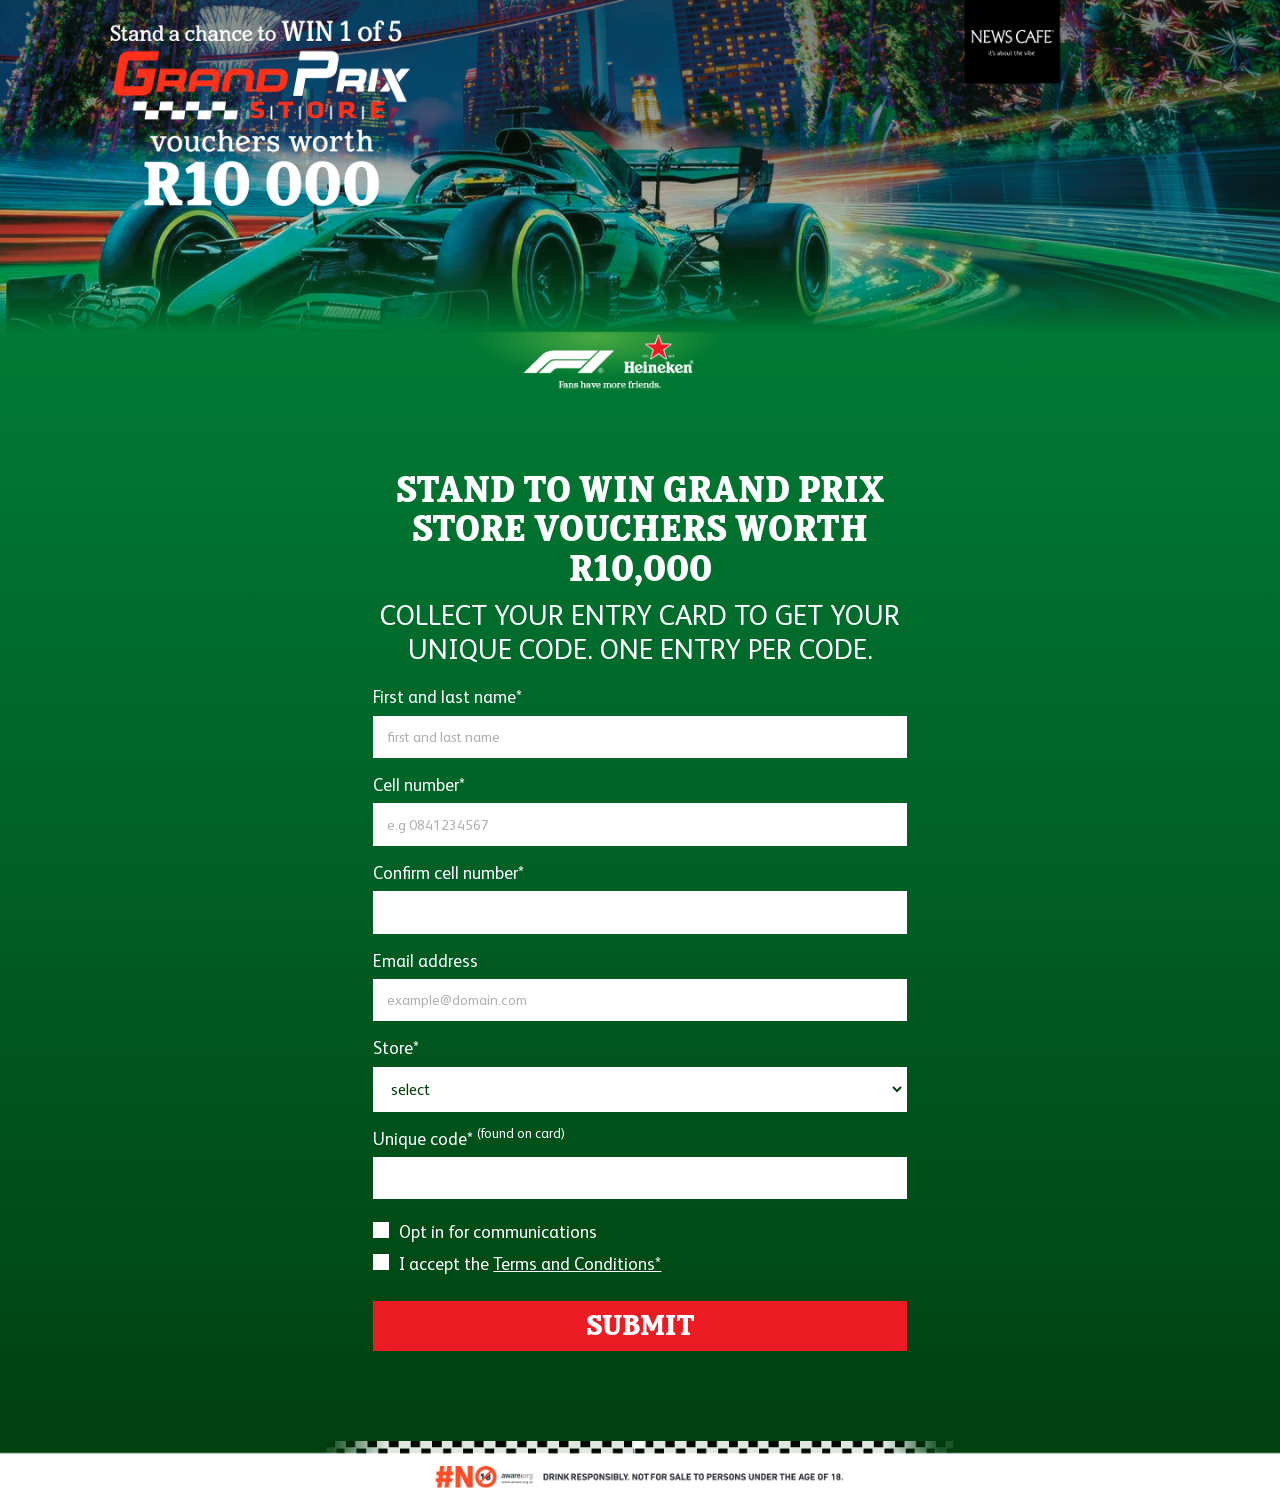
==== form.html @ 0fd5ff1a "Add files via upload" ====
<!DOCTYPE html>
<html lang="en">
    <head>
        <meta charset="utf-8"/>
        <meta http-equiv="X-UA-Compatible" content="IE=edge"/>
        <meta name="viewport" content="width=device-width, initial-scale=1, shrink-to-fit=no"/>
        <meta name="description" content=""/>
        <meta name="author" content=""/>
        <title>Form</title>
        <!-- Bootstrap core CSS -->
        <link href="bootstrap_theme/bootstrap.css" rel="stylesheet" type="text/css">
        <!-- Custom styles for this template -->
        <link href="style.css" rel="stylesheet"/>
        <script>/* Pinegrow Interactions, do not remove */ (function(){try{if(!document.documentElement.hasAttribute('data-pg-ia-disabled')) { window.pgia_small_mq=typeof pgia_small_mq=='string'?pgia_small_mq:'(max-width:767px)';window.pgia_large_mq=typeof pgia_large_mq=='string'?pgia_large_mq:'(min-width:768px)';var style = document.createElement('style');var pgcss='html:not(.pg-ia-no-preview) [data-pg-ia-hide=""] {opacity:0;visibility:hidden;}html:not(.pg-ia-no-preview) [data-pg-ia-show=""] {opacity:1;visibility:visible;display:block;}';if(document.documentElement.hasAttribute('data-pg-id') && document.documentElement.hasAttribute('data-pg-mobile')) {pgia_small_mq='(min-width:0)';pgia_large_mq='(min-width:99999px)'} pgcss+='@media ' + pgia_small_mq + '{ html:not(.pg-ia-no-preview) [data-pg-ia-hide="mobile"] {opacity:0;visibility:hidden;}html:not(.pg-ia-no-preview) [data-pg-ia-show="mobile"] {opacity:1;visibility:visible;display:block;}}';pgcss+='@media ' + pgia_large_mq + '{html:not(.pg-ia-no-preview) [data-pg-ia-hide="desktop"] {opacity:0;visibility:hidden;}html:not(.pg-ia-no-preview) [data-pg-ia-show="desktop"] {opacity:1;visibility:visible;display:block;}}';style.innerHTML=pgcss;document.querySelector('head').appendChild(style);}}catch(e){console&&console.log(e);}})()</script>
    </head>
    <body>
        <section class="hero">
            <div class="container-fluid">
                <div class="row">
                    <div class="col-12 col-md-12">
                        <img src="assets/header-desktop1.png" class="hero-desktop w-100"/>
                        <img src="assets/header-mobile.png" class="hero-mobile w-100"/>
                    </div>
                </div>
            </div>
        </section>
        <section class="background-theme">
            <div class="body-content container-fluid">
                <div class="row">
                    <div class="col col-lg col-md col-sm">
</div>
                    <div class="col-10 col-lg-5 col-md-5 col-sm-10 pe-0 ps-0">
                        <h2>Stand to win Grand Prix store VOUCHERS worth r10,000</h2>
                        <h4>Collect your entry card to get your unique code. One entry per code.</h4>
                    </div>
                    <div class="col col-lg col-md col-sm">
</div>
                </div>
                <div class="row">
                    <div class="col col-lg col-md col-sm">
</div>
                    <div class="col-10 col-lg-5 col-md-5 col-sm-10">
                        <form role="form"> 
                            <div class="mb-1"> 
                                <label for="firstLastName">First and last name*</label>                                 
                                <input type="text" class="form-control" id="firstLastName" name="firstLastName" aria-describedby="firstLastName" placeholder="first and last name" required="true"/> 
                            </div>                             
                            <div class="mb-1"> 
                                <label for="cellNumber">Cell number*</label>                                 
                                <input type="tel" class="form-control" id="cellNumber" name="cellNumber" placeholder="e.g 0841234567" required="true"/> 
                            </div>
                            <div class="mb-1"> 
                                <label for="confirmCellNumber">Confirm cell number*</label>                                 
                                <input type="tel" class="form-control" id="confirmCellNumber" name="confirmCellNumber" placeholder="" required="true"/> 
                            </div>
                            <div class="mb-1"> 
                                <label for="EmailAddress">Email address</label>                                 
                                <input type="email" class="form-control" id="EmailAddress" name="EmailAddress" placeholder="example@domain.com"/> 
                            </div>
                            <div class="mb-1"> 
                                <label for="storeSelect">Store*</label>
                                <select id="storeSelect" name="storeSelect" class="form-control" required="true">
                                    <option value="">select</option>
                                    <option value="Option1">Option1</option>
                                    <option value="Option2">Option2</option>
                                    <option value="Option3">Option3</option>
                                </select>
                            </div>
                            <div class="mb-1"> 
                                <label for="uniqueCode">Unique code* <sup>(found on card)</sup>
                                </label>                                 
                                <input type="text" class="form-control" id="uniqueCode" name="uniqueCode" aria-describedby="uniqueCode" placeholder="" required="true"/> 
                            </div>                             
                            <div class="form-check mb-1 pt-2"> 
                                <input type="checkbox" class="form-check-input" id="opt in"/> 
                                <label class="form-check-label pb-0 pt-2" for="opt in" style="padding-left:10px;">Opt in for communications</label>                                 
                            </div>                             
                            <div class="form-check mb-1"> 
                                <input type="checkbox" class="form-check-input" id="termsandconditions"/> 
                                <label class="form-check-label pb-0 pt-0" for="termsandconditions" style="padding-left:10px;">I accept the <a href="#"> Terms and Conditions*</a>
                                </label>                                 
                            </div>                             
                            <button type="submit" class="btn btn-primary">Submit</button>                             
                        </form>
                    </div>
                    <div class="col col-lg col-md col-sm">
</div>
                </div>
            </div>
        </section>
        <!-- Bootstrap core JavaScript
    ================================================== -->
        <!-- Placed at the end of the document so the pages load faster -->
        <section>
            <div class="ara-desktop position-relative">
                <img src="assets/desktop-ara-line.png" alt="ara-line" class="" style="width:100%;"/>
            </div>
            <div class="ara-mobile">
                <img src="assets/mobile-ara-line.png" alt="ara-line" class="" style="width:100%;"/>
            </div>
        </section>
        <script src="assets/js/popper.min.js"></script>
        <script src="bootstrap/js/bootstrap.min.js"></script>
        <script src="pgia/lib/pgia.js"></script>
    </body>
</html>
---- style.css ----
@font-face {
    font-family: "HEINEKENCore";
    src: url('assets/fonts/HeinekenSerif18-Regular.ttf');
    font-style: normal;
}

@font-face {
    font-family: "Heineken-SerifBold";
    src: url('assets/fonts/Heineken Serif 18 Bold.ttf');
    font-style: normal;
}

@font-face {
    font-family: "HeinekenSans-Bold";
    src: url('assets/fonts/HeinekenSans-Bold.otf');
    font-style: normal;
}

@font-face {
    font-family: "HEINEKENCore";
    src: url('assets/fonts/HEINEKEN Core.ttf');
    font-style: normal;
}

@font-face {
    font-family: "HEINEKENCore-Bold";
    src: url('assets/fonts/HEINEKEN Core-Bold.ttf');
    font-style: normal;
}

h1 {
    font-family: "Heineken-SerifBold";
    color: #FFFFFF !important;
    font-size: calc(1.4rem + 1.7vw);
    text-align: center;
    margin-bottom: 0;
    padding-bottom: 0;
    padding-top: 0;
    margin-top: 30px;
    font-weight: 100 !important;
}

h2 {
    font-family: "Heineken-SerifBold";
    color: #FFFFFF !important;
    font-weight: 500 !important;
    font-size: calc(1.325rem + 0.9vw);
    text-transform: uppercase;
    margin-bottom: 0;
    padding-top: 0px;
    text-align: center;
    margin-top: 30px;
}

h3 {
    font-family: "Heineken-SerifBold";
    color: #ffffff;
    font-weight: 100;
    font-size: calc(1.3rem + 0.6vw);
    text-align: center;
    padding-top: 10px;
    text-transform: uppercase;
}

h3-alt {
    font-family: "Heineken-SerifBold";
    color: #ffffff;
    font-weight: 100;
    font-size: calc(1.275rem + 0.6vw);
    text-align: center;
    padding-top: 10px;
    text-transform: uppercase;
}

h4 {
    font-family: "HEINEKENCore";
    color: #FFFFFF;
    font-weight: 100;
    font-size: calc(1.3rem + 0.6vw);
    text-align: center;
    padding-top: 10px;
    text-transform: uppercase;
}

h5 {
    font-family: "HEINEKENCore";
    color: #FFFFFF;
    font-weight: 200;
    font-size: calc(1.275rem + 0.3vw);
    padding-top: 10px;
    text-align: center;
    margin-bottom: 0px;
}

p {
    font-family: "HEINEKENCore";
    color: #FFFFFF;
    font-size: 1.1rem;
    padding-top: 0;
    text-align: center;
    margin-top: 0;
    text-transform: none;
    font-weight: 400;
}

span {
    font-family: "HEINEKENCore-Bold"!important;
    color: #FFFFFF;
    text-transform: uppercase;
}

/* Buttons */
.btn-primary {
    color: #ffffff;
    background-color: #ED1C24;
    width: 100%;
    font-size: 1.6em;
    margin-top: 20px;
    font-family: "Heineken-SerifBold";
    text-transform: uppercase;
    outline: none;
    border: 0px none;
    border-style: none !important;
    border-radius: 0px;
}

.btn-primary:active,
.btn-primary:focus,
.btn-primary:focus-visible,
.btn-primary:hover {
    background-color: transparent;
    color: #ffffff;
    box-shadow: none !important;
    outline: none;
    border: 3px solid #ED1C24 !important;
    border-style: none;

    /* filter: brightness(90%); */
    border-radius: 0px;
}

.bg-primary {
    background-color: rgba(6, 24, 12, 0.30) !important;
    padding-top: 20px;
    padding-bottom: 20px;
}

/* Form related */
.form-check {
    display: flex;
    align-items: baseline;
    flex-direction: row;
    padding-top: 0;
    padding-bottom: 0;
    margin-top: 0;
    margin-bottom: 0;
}

option {
    background-color: #ffffff;
    color: #000000;
}

select.form-control,
select.form-control:focus,
select.form-control:active {
    font-family: "HEINEKENCore"!important;
    font-size: 1em;
    -webkit-appearance: menulist;
    color: #003E0D;
    padding-bottom: 1.1vh;
    padding-top: 1.1vh;
}

.form-control,
.form-control:focus,
.form-control:active {
    font-family: "HEINEKENCore";
    box-shadow: none;
    border: 2px solid #FFFFFF;
    padding-bottom: 0.8vh;
    margin-bottom: 0px;
    margin-top: 0px;
    color: #003E0D;
    border-radius: 0px;
    background-color: #ffffff;
    padding-top: 0.8vh;
}

.form-check-input,
.form-check-input:focus {
    background-color: #ffffff;
    border: 2px solid #FFFFFF;
    outline: 0;
    border-radius: 0px !important;
}

.form-check-input:checked {
    background-color: #ED1C24;
    border: 0px solid #FFFFFF;
    box-shadow: none;
}

input::-webkit-calendar-picker-indicator {
    display: none !important;
}

.input-date {
    color: #AFAFAF;
    font-size: 1rem;
    line-height: 2rem;
    font-weight: bold;
    text-align: center;
    width: 100%;
    border: 0px solid #205527;
    border-radius: 0px !important;
    background: #ffffff;
}

.input-date:focus-visible {
    outline: none;
}

.custom-file-upload {
    font-family: "HEINEKENCore"!important;
    font-size: 1em;
    height: 36px;
    padding-top: 3px !important;
    display: inline-block;
    text-transform: none;
    padding: 6px 12px;
    cursor: pointer;
    border: 2px solid #000000;
    border-radius: 0px;
    background-color: #ffffff;
    margin-right: 10px;
}

#file-upload {
    display: none;
    text-transform: lowercase;
    font-family: "HEINEKENCore"!important;
}

#file-name {
    font-family: "HEINEKENCore"!important;
    color: #FFFFFF;
    text-transform: none;
}

.age-gate {
    display: block;
    align-content: center;
    box-sizing: border-box;
    padding-top: 0px;

    /* padding-left: 0px */
    /* padding-right: 0px */
}

label {
    color: #FFFFFF;
    padding: 10px 0px 5px;
    font-family: "HEINEKENCore";
    font-size: 1.1em;
    text-transform: none;
    font-weight: inherit;
}

.form {
    display: block;
    margin-top: 0em;
}

.form-fill-out {
    padding-left: 5px;
    padding-right: 5px;
}

/* placeholder text */
.form-control::placeholder,
.input-date::placeholder {
    font-family: "HEINEKENCore" !important;
    color: #AFAFAF;
    opacity: 1;
    font-size: 0.9em;
}

::placeholder {
    font-family: "HEINEKENCore" !important;
    color: #AFAFAF;
}

input[type="text"].form-control::-webkit-input-placeholder,
input[type="tel"].input-date::-webkit-input-placeholder {
    font-family: "HEINEKENCore" !important;
    color: #AFAFAF;
}

.aria-labelledby {
    color: #AFAFAF;
}

/* header */
.hero-desktop,
.hero-mobile {
    width: 100%;
}

.hero {
    margin-bottom: 0px;
}

/* Footer section */
.ara-mobile {
    padding: 0;
    position: relative;
    bottom: 0;
}

.ara-desktop {
    padding: 0;

    /* position: relative */
    bottom: 0;
}

/* Mobile rules */
@media (max-width:767px) {
    .ara-desktop {
        visibility: hidden;
        display: none;
    }

    .hero-desktop {
        visibility: hidden;
        display: none;
    }

    body {
        z-index: 1;
        background-image: linear-gradient(#003E0D, #00843A, #006227, #003E0D);
    }
}

/* Large mobile rules */
@media (min-height:760px) and (max-height:991px) {
    #short.body-content {
        padding-bottom: 17vh !important;
    }
}

/* Desktop rules */
@media (min-width:768px) {
    .ara-mobile {
        visibility: hidden;
        display: none;
    }

    .hero-mobile {
        visibility: hidden;
        display: none;
    }

    body {
        z-index: 1;
        background-image: linear-gradient(#003E0D 5%, #00843A 10%, #006227, #003E0D);
    }

    section.background-theme-successful {
        background-image: linear-gradient( #00843A 5% , #006227, #003E0D);
        padding-top: 50px;
    }
}

/* links */
a {
    color: #ffffff;
    text-decoration: underline;
}

a:hover {
    color: #ED1C24 !important;
}

a:hover,
a:focus,
a:visted,
a:active {
    color: #ED1C24 !important;
}

/* general layout */
section.background-theme {
    min-height: 20vh;
    overflow: hidden;
    z-index: 2;
    padding-top: 50px;

    /* background-image:linear-gradient(#006227, #00843A, #006227, #003E0D); */
}

hr {
    margin: 1rem 0;
    color: inherit;
    opacity: 1;
    border-top-width: 2px;
    border-top-color: #ffffff;
    border-left-width: 0;
    border-right-width: 0;
    border-bottom-width: 0;
    width: 100%;
}

.row {
    --bs-gutter-x: 0 !important;
    --bs-gutter-y: 0 !important;
}

.body-content {
    padding-bottom: 10vh;
}

.container-fluid {
    padding-right: 0px;
    padding-left: 0px;
}

.uniqueCodeinfo {
    display: flex;
    gap: 10px;
    justify-content: space-between;
}

.bottle-footer {
    justify-content: center;
    display: flex;
    flex-wrap: wrap;
    padding-bottom: 0px;
}
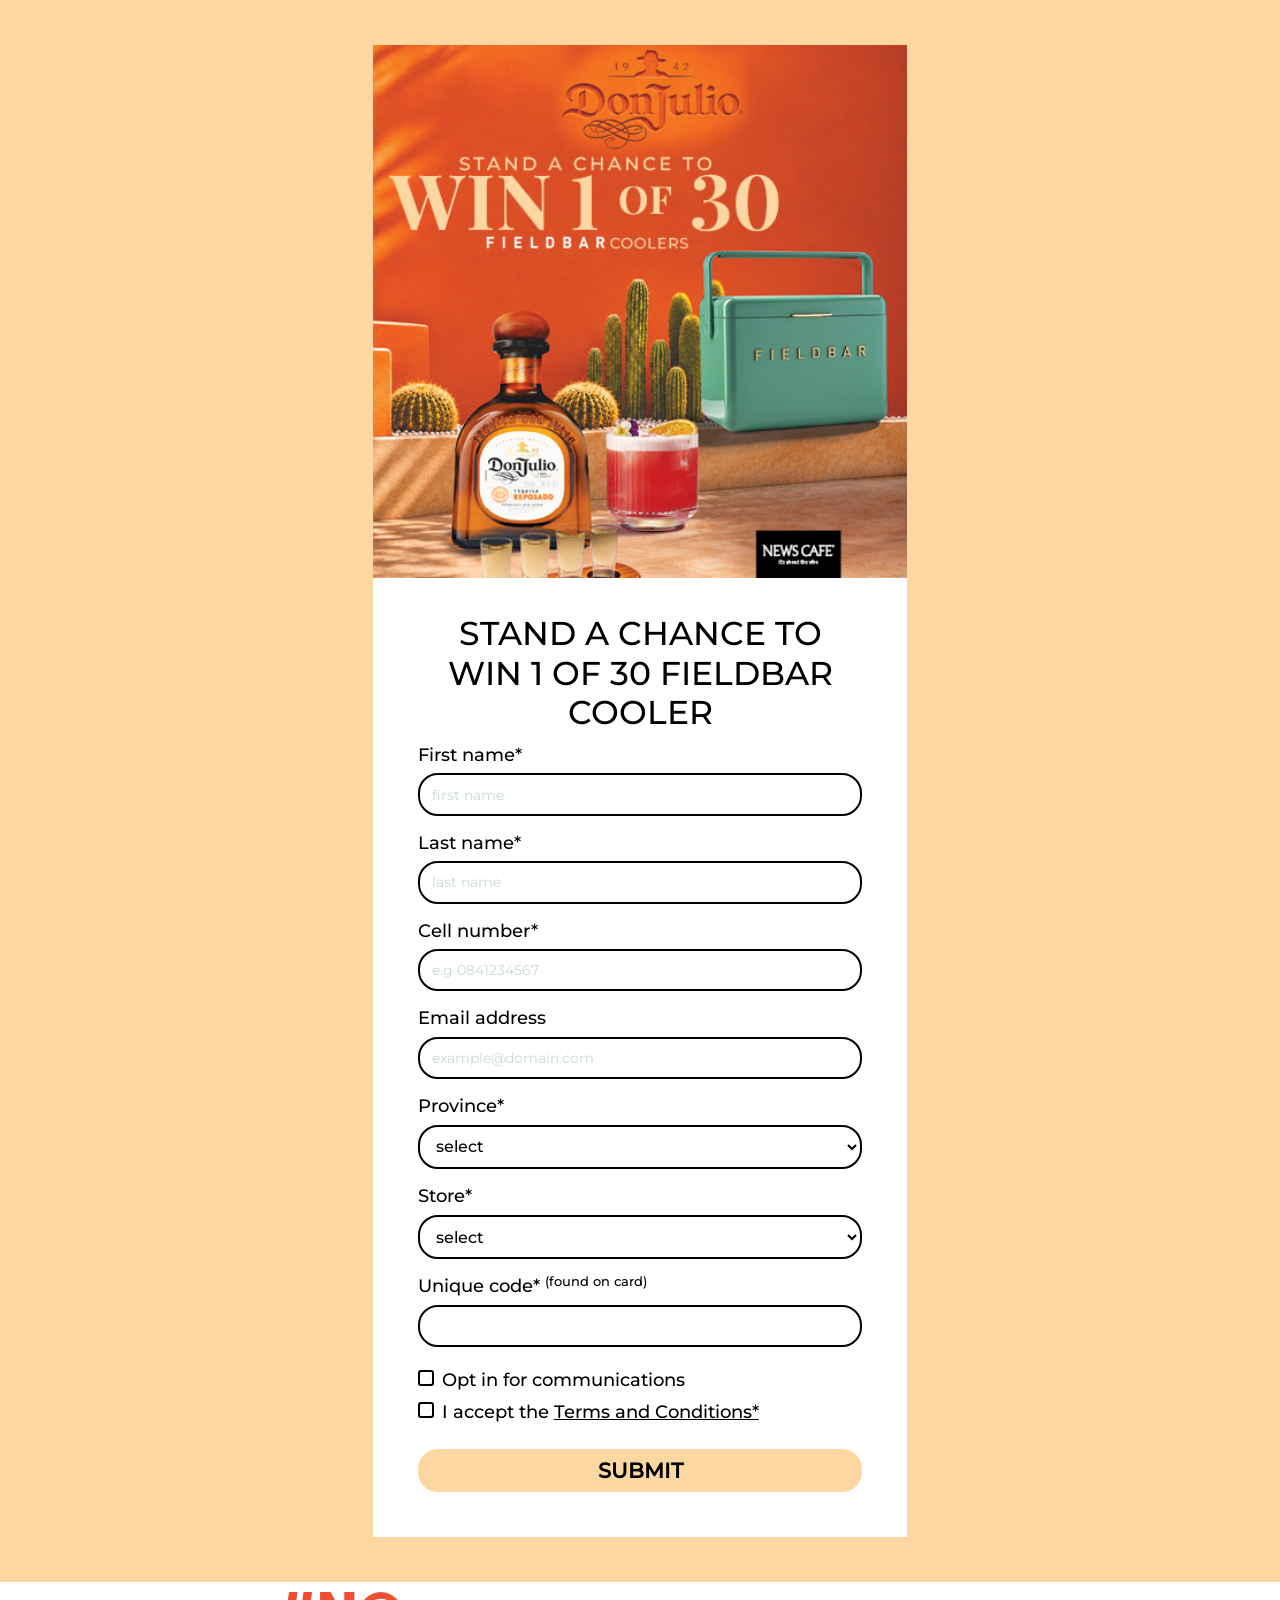
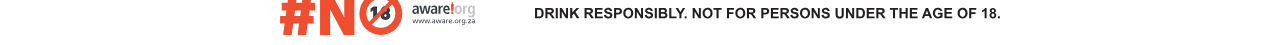
==== commit f574881b: "Add files via upload" ====
--- a/form.html
+++ b/form.html
@@ -11,96 +11,109 @@
         <link href="bootstrap_theme/bootstrap.css" rel="stylesheet" type="text/css">
         <!-- Custom styles for this template -->
         <link href="style.css" rel="stylesheet"/>
-        <script>/* Pinegrow Interactions, do not remove */ (function(){try{if(!document.documentElement.hasAttribute('data-pg-ia-disabled')) { window.pgia_small_mq=typeof pgia_small_mq=='string'?pgia_small_mq:'(max-width:767px)';window.pgia_large_mq=typeof pgia_large_mq=='string'?pgia_large_mq:'(min-width:768px)';var style = document.createElement('style');var pgcss='html:not(.pg-ia-no-preview) [data-pg-ia-hide=""] {opacity:0;visibility:hidden;}html:not(.pg-ia-no-preview) [data-pg-ia-show=""] {opacity:1;visibility:visible;display:block;}';if(document.documentElement.hasAttribute('data-pg-id') && document.documentElement.hasAttribute('data-pg-mobile')) {pgia_small_mq='(min-width:0)';pgia_large_mq='(min-width:99999px)'} pgcss+='@media ' + pgia_small_mq + '{ html:not(.pg-ia-no-preview) [data-pg-ia-hide="mobile"] {opacity:0;visibility:hidden;}html:not(.pg-ia-no-preview) [data-pg-ia-show="mobile"] {opacity:1;visibility:visible;display:block;}}';pgcss+='@media ' + pgia_large_mq + '{html:not(.pg-ia-no-preview) [data-pg-ia-hide="desktop"] {opacity:0;visibility:hidden;}html:not(.pg-ia-no-preview) [data-pg-ia-show="desktop"] {opacity:1;visibility:visible;display:block;}}';style.innerHTML=pgcss;document.querySelector('head').appendChild(style);}}catch(e){console&&console.log(e);}})()</script>
+        <script>
+        /* Pinegrow Interactions, do not remove */ (function(){try{if(!document.documentElement.hasAttribute('data-pg-ia-disabled')) { window.pgia_small_mq=typeof pgia_small_mq=='string'?pgia_small_mq:'(max-width:767px)';window.pgia_large_mq=typeof pgia_large_mq=='string'?pgia_large_mq:'(min-width:768px)';var style = document.createElement('style');var pgcss='html:not(.pg-ia-no-preview) [data-pg-ia-hide=""] {opacity:0;visibility:hidden;}html:not(.pg-ia-no-preview) [data-pg-ia-show=""] {opacity:1;visibility:visible;display:block;}';if(document.documentElement.hasAttribute('data-pg-id') && document.documentElement.hasAttribute('data-pg-mobile')) {pgia_small_mq='(min-width:0)';pgia_large_mq='(min-width:99999px)'} pgcss+='@media ' + pgia_small_mq + '{ html:not(.pg-ia-no-preview) [data-pg-ia-hide="mobile"] {opacity:0;visibility:hidden;}html:not(.pg-ia-no-preview) [data-pg-ia-show="mobile"] {opacity:1;visibility:visible;display:block;}}';pgcss+='@media ' + pgia_large_mq + '{html:not(.pg-ia-no-preview) [data-pg-ia-hide="desktop"] {opacity:0;visibility:hidden;}html:not(.pg-ia-no-preview) [data-pg-ia-show="desktop"] {opacity:1;visibility:visible;display:block;}}';style.innerHTML=pgcss;document.querySelector('head').appendChild(style);}}catch(e){console&&console.log(e);}})()
+    </script>
     </head>
     <body>
-        <section class="hero">
-            <div class="container-fluid">
-                <div class="row">
-                    <div class="col-12 col-md-12">
-                        <img src="assets/header-desktop1.png" class="hero-desktop w-100"/>
-                        <img src="assets/header-mobile.png" class="hero-mobile w-100"/>
+        <section class="body-wrapper">
+            <div class="row">
+                <div class="col col-md col-xl">
+</div>
+                <div class="col-10 col-md-10 col-xl-5 overlay">
+                    <div class="container-fluid hero">
+                        <div class="row">
+                            <div class="col-12 col-md-12">
+                                <img src="assets/header-mobile.jpg" id="desktop" class="w-100"/>
+                                <img src="assets/header-mobile.jpg" id="mobile" class="w-100"/>
+                            </div>
+                        </div>
+                    </div>
+                    <div class="container-fluid body-content">
+                        <div class="mt-3 row">
+                            <div class="col col-lg col-md col-sm">
+</div>
+                            <div class="col-10 col-lg-10 col-md-10 col-sm-10">
+                                <h2>STAND A CHANCE TO WIN 1 OF 30 FIELDBAR COOLER</h2>
+                                <form role="form">
+                                    <div class="mb-1">
+                                        <label for="firstName">First name*</label>
+                                        <input type="text" class="form-control" id="firstName" name="firstName" aria-describedby="firstName" placeholder="first name" required="true"/>
+                                    </div>
+                                    <div class="mb-1">
+                                        <label for="lastName">Last name*</label>
+                                        <input type="text" class="form-control" id="lastName" name="lastName" aria-describedby="lastName" placeholder="last name" required="true"/>
+                                    </div>
+                                    <div class="mb-1">
+                                        <label for="cellNumber">Cell number*</label>
+                                        <input type="tel" class="form-control" id="cellNumber" name="cellNumber" placeholder="e.g 0841234567" required="true"/>
+                                    </div>
+                                    <div class="mb-1">
+                                        <label for="EmailAddress">Email address</label>
+                                        <input type="email" class="form-control" id="EmailAddress" name="EmailAddress" placeholder="example@domain.com"/>
+                                    </div>
+                                    <div class="mb-1">
+                                        <label for="provinceSelect">Province*</label>
+                                        <select id="provinceSelect" name="provinceSelect" class="form-control" required="true">
+                                            <option value="">select</option>
+                                            <option value="Option1">Option1</option>
+                                            <option value="Option2">Option2</option>
+                                            <option value="Option3">Option3</option>
+                                        </select>
+                                    </div>
+                                    <div class="mb-1">
+                                        <label for="storeSelect">Store*</label>
+                                        <select id="storeSelect" name="storeSelect" class="form-control" required="true">
+                                            <option value="">select</option>
+                                            <option value="Option1">Option1</option>
+                                            <option value="Option2">Option2</option>
+                                            <option value="Option3">Option3</option>
+                                        </select>
+                                    </div>
+                                    <div class="mb-1">
+                                        <label for="uniqueCode">Unique code* <sup>(found on card)</sup>
+                                        </label>
+                                        <input type="text" class="form-control" id="uniqueCode" name="uniqueCode" aria-describedby="uniqueCode" placeholder="" required="true"/>
+                                    </div>
+                                    <!-- <div class="mb-3">
+                                        <label for="fileUpload">Upload file: </label>
+                                        <br>
+                                        <input type="file" class="" id="fileUpload"/>
+                                    </div> -->
+                                    <div class="form-check mb-1 pt-2">
+                                        <input type="checkbox" class="form-check-input" id="optIn"/>
+                                        <label class="form-check-label pb-0 ps-2 pt-2" for="optIn">Opt in for communications</label>
+                                    </div>
+                                    <div class="form-check mb-1">
+                                        <input type="checkbox" class="form-check-input" id="termsAndConditions"/>
+                                        <label class="form-check-label pb-0 ps-2 pt-0" for="termsAndConditions">I accept the <a href="#"> Terms and Conditions*</a>
+                                        </label>
+                                    </div>
+                                    <button type="submit" class="btn btn-primary">Submit</button>
+                                </form>
+                            </div>
+                            <div class="col col-lg col-md col-sm">
+</div>
+                        </div>
                     </div>
                 </div>
+                <div class="col col-md col-xl">
+</div>
             </div>
         </section>
-        <section class="background-theme">
-            <div class="body-content container-fluid">
-                <div class="row">
-                    <div class="col col-lg col-md col-sm">
-</div>
-                    <div class="col-10 col-lg-5 col-md-5 col-sm-10 pe-0 ps-0">
-                        <h2>Stand to win Grand Prix store VOUCHERS worth r10,000</h2>
-                        <h4>Collect your entry card to get your unique code. One entry per code.</h4>
-                    </div>
-                    <div class="col col-lg col-md col-sm">
-</div>
-                </div>
-                <div class="row">
-                    <div class="col col-lg col-md col-sm">
-</div>
-                    <div class="col-10 col-lg-5 col-md-5 col-sm-10">
-                        <form role="form"> 
-                            <div class="mb-1"> 
-                                <label for="firstLastName">First and last name*</label>                                 
-                                <input type="text" class="form-control" id="firstLastName" name="firstLastName" aria-describedby="firstLastName" placeholder="first and last name" required="true"/> 
-                            </div>                             
-                            <div class="mb-1"> 
-                                <label for="cellNumber">Cell number*</label>                                 
-                                <input type="tel" class="form-control" id="cellNumber" name="cellNumber" placeholder="e.g 0841234567" required="true"/> 
-                            </div>
-                            <div class="mb-1"> 
-                                <label for="confirmCellNumber">Confirm cell number*</label>                                 
-                                <input type="tel" class="form-control" id="confirmCellNumber" name="confirmCellNumber" placeholder="" required="true"/> 
-                            </div>
-                            <div class="mb-1"> 
-                                <label for="EmailAddress">Email address</label>                                 
-                                <input type="email" class="form-control" id="EmailAddress" name="EmailAddress" placeholder="example@domain.com"/> 
-                            </div>
-                            <div class="mb-1"> 
-                                <label for="storeSelect">Store*</label>
-                                <select id="storeSelect" name="storeSelect" class="form-control" required="true">
-                                    <option value="">select</option>
-                                    <option value="Option1">Option1</option>
-                                    <option value="Option2">Option2</option>
-                                    <option value="Option3">Option3</option>
-                                </select>
-                            </div>
-                            <div class="mb-1"> 
-                                <label for="uniqueCode">Unique code* <sup>(found on card)</sup>
-                                </label>                                 
-                                <input type="text" class="form-control" id="uniqueCode" name="uniqueCode" aria-describedby="uniqueCode" placeholder="" required="true"/> 
-                            </div>                             
-                            <div class="form-check mb-1 pt-2"> 
-                                <input type="checkbox" class="form-check-input" id="opt in"/> 
-                                <label class="form-check-label pb-0 pt-2" for="opt in" style="padding-left:10px;">Opt in for communications</label>                                 
-                            </div>                             
-                            <div class="form-check mb-1"> 
-                                <input type="checkbox" class="form-check-input" id="termsandconditions"/> 
-                                <label class="form-check-label pb-0 pt-0" for="termsandconditions" style="padding-left:10px;">I accept the <a href="#"> Terms and Conditions*</a>
-                                </label>                                 
-                            </div>                             
-                            <button type="submit" class="btn btn-primary">Submit</button>                             
-                        </form>
-                    </div>
-                    <div class="col col-lg col-md col-sm">
-</div>
-                </div>
+        <section class="footer" data-pgc="bottom-footer">
+            <div class="container footer-area">
+                <!-- distell ara line -->
+                <img src="assets/distell-ara-line.svg" alt="ara-line" class="w-100"/>
+                <!-- SAB ara line -->
+                <!-- <img src="assets/sab-ara-line.svg" alt="sab-ara-line" class="w-100"/> -->
             </div>
         </section>
         <!-- Bootstrap core JavaScript
     ================================================== -->
         <!-- Placed at the end of the document so the pages load faster -->
-        <section>
-            <div class="ara-desktop position-relative">
-                <img src="assets/desktop-ara-line.png" alt="ara-line" class="" style="width:100%;"/>
-            </div>
-            <div class="ara-mobile">
-                <img src="assets/mobile-ara-line.png" alt="ara-line" class="" style="width:100%;"/>
-            </div>
-        </section>
         <script src="assets/js/popper.min.js"></script>
         <script src="bootstrap/js/bootstrap.min.js"></script>
         <script src="pgia/lib/pgia.js"></script>
     </body>
-</html>
+</html>
--- a/style.css
+++ b/style.css
@@ -1,91 +1,76 @@
 @font-face {
-    font-family: "HEINEKENCore";
-    src: url('assets/fonts/HeinekenSerif18-Regular.ttf');
+    font-family: "PlayfairDisplay";
+    src: url('assets/fonts/PlayfairDisplay-Bold.ttf');
     font-style: normal;
 }
 
 @font-face {
-    font-family: "Heineken-SerifBold";
-    src: url('assets/fonts/Heineken Serif 18 Bold.ttf');
+    font-family: "Montserrat-Medium";
+    src: url('assets/fonts/Montserrat-Medium.ttf');
     font-style: normal;
 }
 
 @font-face {
-    font-family: "HeinekenSans-Bold";
-    src: url('assets/fonts/HeinekenSans-Bold.otf');
+    font-family: "Montserrat-Regular";
+    src: url('assets/fonts/Montserrat-Regular.ttf');
     font-style: normal;
 }
 
-@font-face {
-    font-family: "HEINEKENCore";
-    src: url('assets/fonts/HEINEKEN Core.ttf');
-    font-style: normal;
-}
-
-@font-face {
-    font-family: "HEINEKENCore-Bold";
-    src: url('assets/fonts/HEINEKEN Core-Bold.ttf');
-    font-style: normal;
+:root {
+    /* brand primary colour */
+    --color-primary: #df4d26;
+
+    /* brand secondary colour */
+    --color-secondary: #fdd7a2;
+
+    /* brand dark accent */
+    --color-dark: #000000;
+
+    /* brand light accent */
+    --color-light: #ffffff;
+
+    /* brand fonts */
+    --font-main: PlayfairDisplay;
+    --font-sub: lato, sans-serif;
 }
 
 h1 {
-    font-family: "Heineken-SerifBold";
-    color: #FFFFFF !important;
-    font-size: calc(1.4rem + 1.7vw);
+    font-family: "PlayfairDisplay";
+    color: var(--color-dark) !important;
+    font-size: calc(1.375rem + 1.5vw);
     text-align: center;
     margin-bottom: 0;
     padding-bottom: 0;
     padding-top: 0;
     margin-top: 30px;
-    font-weight: 100 !important;
+    font-weight: 800;
+    text-transform: uppercase;
 }
 
 h2 {
-    font-family: "Heineken-SerifBold";
-    color: #FFFFFF !important;
+    font-family: "Montserrat-Medium";
+    color: var(--color-dark) !important;
     font-weight: 500 !important;
     font-size: calc(1.325rem + 0.9vw);
     text-transform: uppercase;
-    margin-bottom: 0;
-    padding-top: 0px;
-    text-align: center;
-    margin-top: 30px;
+    padding-top: 10px;
+    text-align: center;
+    margin-bottom: 0px;
 }
 
 h3 {
-    font-family: "Heineken-SerifBold";
-    color: #ffffff;
-    font-weight: 100;
+    font-family: "Montserrat-Medium";
+    color: var(--color-dark);
+    font-weight: 400;
     font-size: calc(1.3rem + 0.6vw);
     text-align: center;
     padding-top: 10px;
-    text-transform: uppercase;
-}
-
-h3-alt {
-    font-family: "Heineken-SerifBold";
-    color: #ffffff;
-    font-weight: 100;
-    font-size: calc(1.275rem + 0.6vw);
-    text-align: center;
-    padding-top: 10px;
-    text-transform: uppercase;
 }
 
 h4 {
-    font-family: "HEINEKENCore";
-    color: #FFFFFF;
-    font-weight: 100;
-    font-size: calc(1.3rem + 0.6vw);
-    text-align: center;
-    padding-top: 10px;
-    text-transform: uppercase;
-}
-
-h5 {
-    font-family: "HEINEKENCore";
-    color: #FFFFFF;
-    font-weight: 200;
+    font-family: "Montserrat-Medium";
+    color: var(--color-dark);
+    font-weight: 400;
     font-size: calc(1.275rem + 0.3vw);
     padding-top: 10px;
     text-align: center;
@@ -93,8 +78,8 @@
 }
 
 p {
-    font-family: "HEINEKENCore";
-    color: #FFFFFF;
+    font-family: "Montserrat-Medium";
+    color: var(--color-dark);
     font-size: 1.1rem;
     padding-top: 0;
     text-align: center;
@@ -103,46 +88,63 @@
     font-weight: 400;
 }
 
-span {
-    font-family: "HEINEKENCore-Bold"!important;
-    color: #FFFFFF;
-    text-transform: uppercase;
-}
-
 /* Buttons */
 .btn-primary {
-    color: #ffffff;
-    background-color: #ED1C24;
-    width: 100%;
-    font-size: 1.6em;
+    color: var(--color-dark);
+    background-color: var(--color-secondary);
+    width: 100%;
+    font-size: 1.3em;
+    font-weight: bold;
     margin-top: 20px;
-    font-family: "Heineken-SerifBold";
+    font-family: "Montserrat-Medium";
     text-transform: uppercase;
     outline: none;
     border: 0px none;
-    border-style: none !important;
-    border-radius: 0px;
+    border-style: none;
+    border-radius: 20px;
 }
 
 .btn-primary:active,
 .btn-primary:focus,
 .btn-primary:focus-visible,
 .btn-primary:hover {
-    background-color: transparent;
-    color: #ffffff;
+    background-color: transparent !important;
     box-shadow: none !important;
     outline: none;
-    border: 3px solid #ED1C24 !important;
+    color: var(--color-dark);
+    border: 2px solid #fdd7a2 !important;
     border-style: none;
 
-    /* filter: brightness(90%); */
-    border-radius: 0px;
-}
-
-.bg-primary {
-    background-color: rgba(6, 24, 12, 0.30) !important;
-    padding-top: 20px;
-    padding-bottom: 20px;
+    /* filter: brightness(130%); */
+}
+
+.btn-secondary {
+    color: var(--color-dark);
+    background-color: #ffffff;
+    width: 100%;
+    font-size: 1.3em;
+    font-weight: bold;
+    margin-top: 5px;
+    font-family: "Montserrat-Medium";
+    text-transform: uppercase;
+    outline: none;
+    border: 2px solid #fdd7a2 !important;
+    border-style: none;
+    border-radius: 20px;
+}
+
+.btn-secondary:active,
+.btn-secondary:focus,
+.btn-secondary:focus-visible,
+.btn-secondary:hover {
+    background-color: var(--color-secondary) !important;
+    box-shadow: none !important;
+    outline: none;
+    color: var(--color-dark);
+    border: 0px none;
+    border-style: none !important;
+
+    /* filter: brightness(130%); */
 }
 
 /* Form related */
@@ -157,47 +159,48 @@
 }
 
 option {
-    background-color: #ffffff;
-    color: #000000;
+    background-color: var(--color-dark);
+    color: var(--color-light);
 }
 
 select.form-control,
 select.form-control:focus,
 select.form-control:active {
-    font-family: "HEINEKENCore"!important;
+    font-family: "Montserrat-Medium"!important;
     font-size: 1em;
     -webkit-appearance: menulist;
-    color: #003E0D;
+    color: var(--color-dark);
     padding-bottom: 1.1vh;
     padding-top: 1.1vh;
+    min-height: 4vh;
 }
 
 .form-control,
 .form-control:focus,
 .form-control:active {
-    font-family: "HEINEKENCore";
+    font-family: "Montserrat-Medium"!important;
     box-shadow: none;
-    border: 2px solid #FFFFFF;
+    border: 2px solid var(--color-dark);
     padding-bottom: 0.8vh;
-    margin-bottom: 0px;
-    margin-top: 0px;
-    color: #003E0D;
-    border-radius: 0px;
-    background-color: #ffffff;
+    margin: 0px;
+    color: var(--color-dark);
+    border-radius: 20px;
+    background-color: transparent;
     padding-top: 0.8vh;
+    min-height: 4vh;
 }
 
 .form-check-input,
 .form-check-input:focus {
-    background-color: #ffffff;
-    border: 2px solid #FFFFFF;
+    background-color: transparent;
+    border: 2px solid var(--color-dark);
     outline: 0;
-    border-radius: 0px !important;
+    border-radius: 3px !important;
 }
 
 .form-check-input:checked {
-    background-color: #ED1C24;
-    border: 0px solid #FFFFFF;
+    background-color: var(--color-primary);
+    border: 2px solid var(--color-primary);
     box-shadow: none;
 }
 
@@ -206,64 +209,27 @@
 }
 
 .input-date {
-    color: #AFAFAF;
+    color: var(--color-dark);
     font-size: 1rem;
     line-height: 2rem;
     font-weight: bold;
     text-align: center;
     width: 100%;
-    border: 0px solid #205527;
-    border-radius: 0px !important;
-    background: #ffffff;
+    border: 2px solid var(--color-dark);
+    border-radius: 20px !important;
+    background: transparent;
 }
 
 .input-date:focus-visible {
     outline: none;
 }
 
-.custom-file-upload {
-    font-family: "HEINEKENCore"!important;
-    font-size: 1em;
-    height: 36px;
-    padding-top: 3px !important;
-    display: inline-block;
-    text-transform: none;
-    padding: 6px 12px;
-    cursor: pointer;
-    border: 2px solid #000000;
-    border-radius: 0px;
-    background-color: #ffffff;
-    margin-right: 10px;
-}
-
-#file-upload {
-    display: none;
-    text-transform: lowercase;
-    font-family: "HEINEKENCore"!important;
-}
-
-#file-name {
-    font-family: "HEINEKENCore"!important;
-    color: #FFFFFF;
-    text-transform: none;
-}
-
-.age-gate {
-    display: block;
-    align-content: center;
-    box-sizing: border-box;
-    padding-top: 0px;
-
-    /* padding-left: 0px */
-    /* padding-right: 0px */
-}
-
 label {
-    color: #FFFFFF;
+    color: var(--color-dark);
     padding: 10px 0px 5px;
-    font-family: "HEINEKENCore";
+    font-family: "Montserrat-Medium";
     font-size: 1.1em;
-    text-transform: none;
+    text-transform: titlecase;
     font-weight: inherit;
 }
 
@@ -277,28 +243,47 @@
     padding-right: 5px;
 }
 
+/* file upload input */
+#fileUpload {
+    text-transform: lowercase;
+    font-family: "Montserrat-Medium"!important;
+    border: 2px solid var(--color-primary);
+    width: 100%;
+    min-height: 5vh;
+}
+
+::file-selector-button {
+    font-family: "Montserrat-Medium"!important;
+    border: 2px solid var(--color-light);
+    color: var(--color-light);
+    padding: 0.8vh 2vw;
+    border-radius: 0px;
+    background-color: var(--color-primary);
+    height: 100%;
+}
+
 /* placeholder text */
 .form-control::placeholder,
 .input-date::placeholder {
-    font-family: "HEINEKENCore" !important;
-    color: #AFAFAF;
+    font-family: "Montserrat-Regular" !important;
+    color: #C7D9DA;
     opacity: 1;
     font-size: 0.9em;
 }
 
 ::placeholder {
-    font-family: "HEINEKENCore" !important;
-    color: #AFAFAF;
+    font-family: "Montserrat-Regular" !important;
+    color: #C7D9DA;
 }
 
 input[type="text"].form-control::-webkit-input-placeholder,
 input[type="tel"].input-date::-webkit-input-placeholder {
-    font-family: "HEINEKENCore" !important;
-    color: #AFAFAF;
+    font-family: "Montserrat-Regular" !important;
+    color: #C7D9DA;
 }
 
 .aria-labelledby {
-    color: #AFAFAF;
+    color: #C7D9DA;
 }
 
 /* header */
@@ -308,96 +293,98 @@
 }
 
 .hero {
-    margin-bottom: 0px;
+    margin-bottom: 10px;
+    display: block;
 }
 
 /* Footer section */
-.ara-mobile {
-    padding: 0;
-    position: relative;
-    bottom: 0;
-}
-
-.ara-desktop {
-    padding: 0;
-
-    /* position: relative */
-    bottom: 0;
-}
-
-/* Mobile rules */
-@media (max-width:767px) {
-    .ara-desktop {
+section.footer {
+    background-color: var(--color-light);
+    flex: 0 0 auto;
+    margin: 0;
+    padding: 10px 0;
+}
+
+.footer-area {
+    display: flex;
+    justify-content: center;
+}
+
+/* XS mobile rules */
+@media (min-width:0px) and (max-width:400px){
+    section.footer {
+        bottom: auto !important;
+    }
+
+    .hero #desktop {
         visibility: hidden;
         display: none;
     }
 
-    .hero-desktop {
+    .hero #mobile {
+        /* min-height: 250px;
+        max-height: 350px; */
+    }
+}
+
+/* Mobile rules */
+@media (min-width:400px) and (max-width:767px) {
+    .hero #desktop {
         visibility: hidden;
         display: none;
     }
 
-    body {
-        z-index: 1;
-        background-image: linear-gradient(#003E0D, #00843A, #006227, #003E0D);
-    }
-}
-
-/* Large mobile rules */
-@media (min-height:760px) and (max-height:991px) {
-    #short.body-content {
-        padding-bottom: 17vh !important;
+    .hero #mobile {
+        /* min-height: 300px;
+        max-height: 400px; */
+    }
+
+    .body-wrapper {
+        min-height: 95vh;
     }
 }
 
 /* Desktop rules */
 @media (min-width:768px) {
-    .ara-mobile {
+    .hero #mobile {
         visibility: hidden;
         display: none;
     }
 
-    .hero-mobile {
-        visibility: hidden;
-        display: none;
-    }
-
-    body {
-        z-index: 1;
-        background-image: linear-gradient(#003E0D 5%, #00843A 10%, #006227, #003E0D);
-    }
-
-    section.background-theme-successful {
-        background-image: linear-gradient( #00843A 5% , #006227, #003E0D);
-        padding-top: 50px;
+    .hero #desktop {
+        min-height: 400px;
+        max-height: 600px;
+        width: 100%;
+    }
+
+    .footer-area {
+        max-width: 750px;
     }
 }
 
 /* links */
 a {
-    color: #ffffff;
+    color: var(--color-dark);
     text-decoration: underline;
 }
 
 a:hover {
-    color: #ED1C24 !important;
+    color: var(--color-secondary) !important;
 }
 
 a:hover,
 a:focus,
 a:visted,
 a:active {
-    color: #ED1C24 !important;
+    color: var(--color-primary) !important;
 }
 
 /* general layout */
-section.background-theme {
-    min-height: 20vh;
+.body-content {
+    min-height: 40vh;
     overflow: hidden;
-    z-index: 2;
-    padding-top: 50px;
-
-    /* background-image:linear-gradient(#006227, #00843A, #006227, #003E0D); */
+    display: block;
+    padding-bottom: 5vh;
 }
 
 hr {
@@ -405,7 +392,7 @@
     color: inherit;
     opacity: 1;
     border-top-width: 2px;
-    border-top-color: #ffffff;
+    border-top-color: var(--color-dark);
     border-left-width: 0;
     border-right-width: 0;
     border-bottom-width: 0;
@@ -417,24 +404,27 @@
     --bs-gutter-y: 0 !important;
 }
 
-.body-content {
-    padding-bottom: 10vh;
-}
-
 .container-fluid {
     padding-right: 0px;
     padding-left: 0px;
 }
 
-.uniqueCodeinfo {
-    display: flex;
-    gap: 10px;
-    justify-content: space-between;
-}
-
-.bottle-footer {
-    justify-content: center;
-    display: flex;
-    flex-wrap: wrap;
-    padding-bottom: 0px;
-}
+body {
+    background-color: #fdd7a2;
+    min-height: 90vh;
+}
+
+.body-wrapper {
+    flex: 1 0 auto;
+    min-height: 0;
+    display: flow-root;
+}
+
+.overlay {
+    background-color: var(--color-light);
+    margin-top: 5vh;
+    margin-bottom: 5vh;
+    padding-left: 0 !important;
+    padding-right: 0;
+    margin-left: 0 !important;
+}
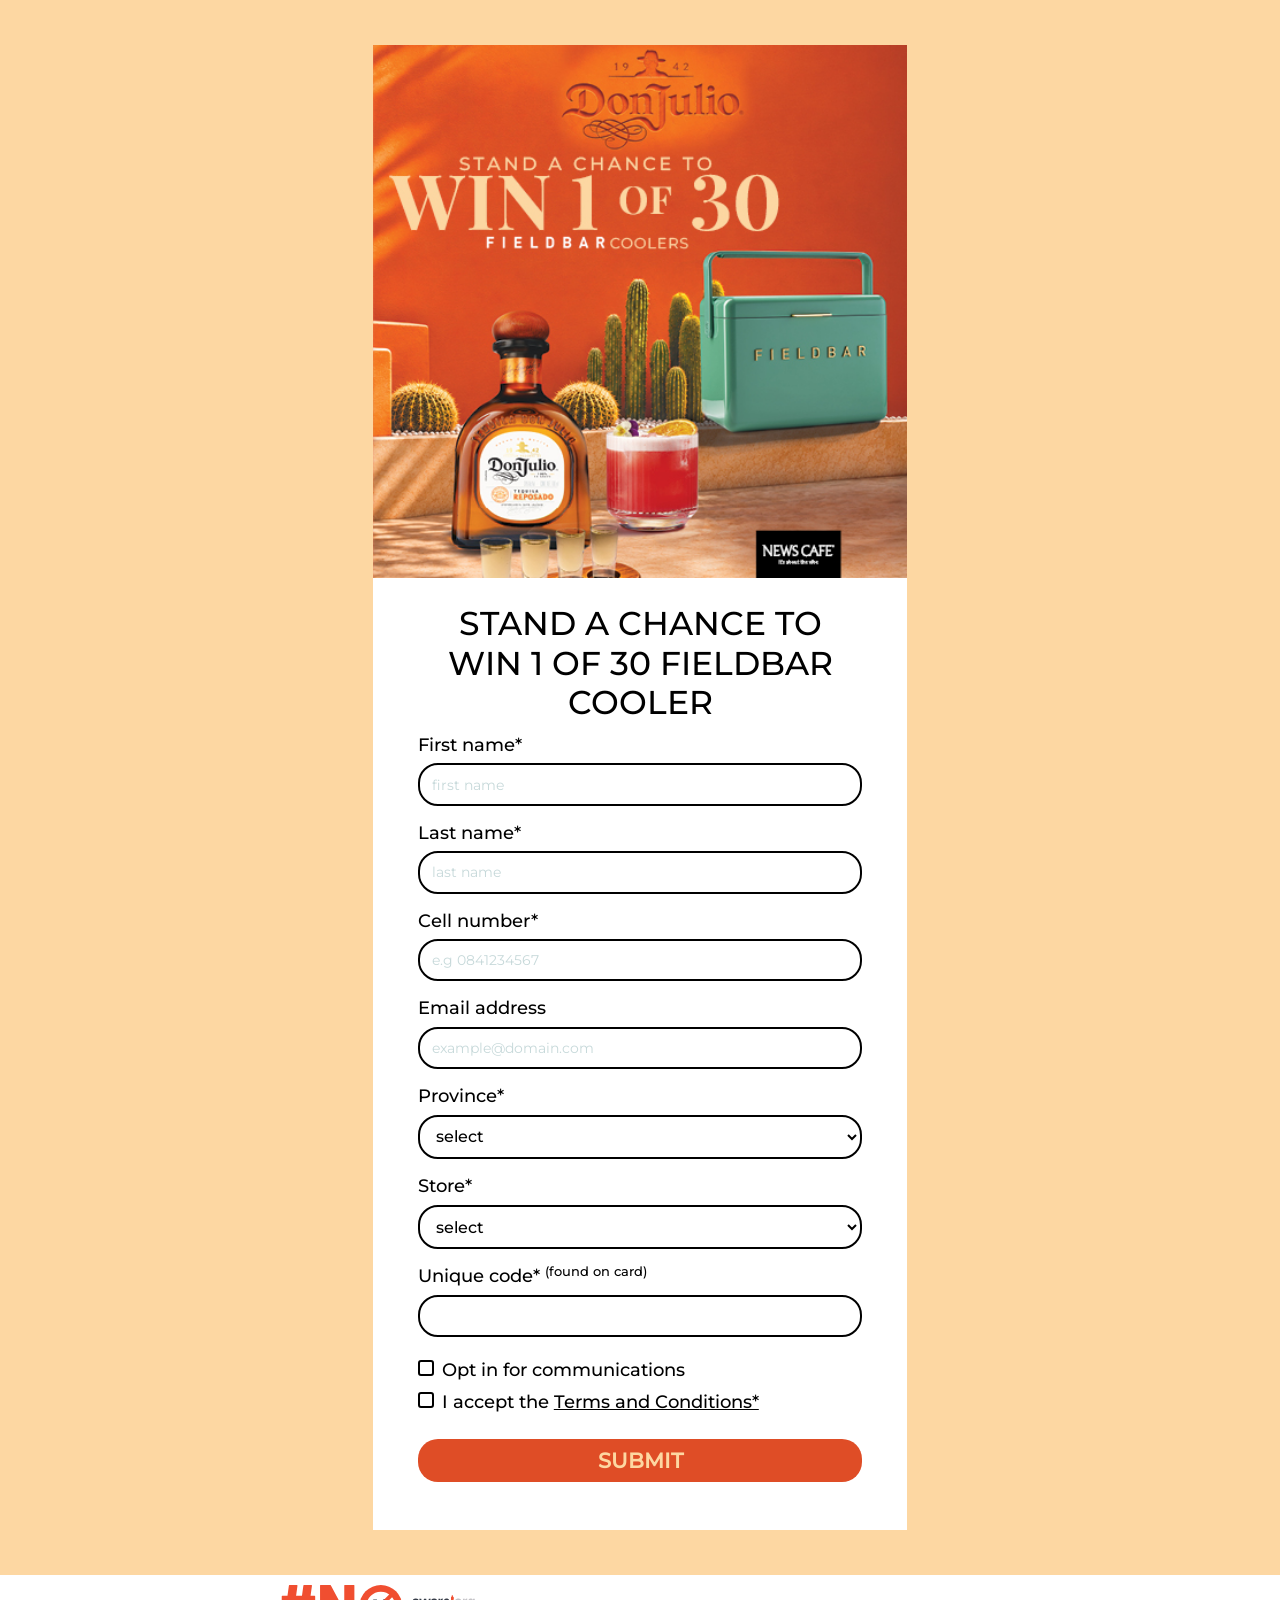
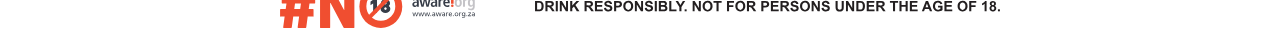
==== commit 1229b1e3: "Update form.html" ====
--- a/form.html
+++ b/form.html
@@ -29,8 +29,8 @@
                             </div>
                         </div>
                     </div>
-                    <div class="container-fluid body-content">
-                        <div class="mt-3 row">
+                    <div class="container-fluid body-conten">
+                        <div class="mt-3 mb-5 row">
                             <div class="col col-lg col-md col-sm">
 </div>
                             <div class="col-10 col-lg-10 col-md-10 col-sm-10">
@@ -116,4 +116,4 @@
         <script src="bootstrap/js/bootstrap.min.js"></script>
         <script src="pgia/lib/pgia.js"></script>
     </body>
-</html>+</html>
--- a/style.css
+++ b/style.css
@@ -88,10 +88,13 @@
     font-weight: 400;
 }
 
+span{
+    font-weight: bold;
+}
 /* Buttons */
 .btn-primary {
-    color: var(--color-dark);
-    background-color: var(--color-secondary);
+    color: var(--color-secondary);
+    background-color: var(--color-primary);
     width: 100%;
     font-size: 1.3em;
     font-weight: bold;
@@ -111,10 +114,9 @@
     background-color: transparent !important;
     box-shadow: none !important;
     outline: none;
-    color: var(--color-dark);
-    border: 2px solid #fdd7a2 !important;
+    color: var(--color-primary);
+    border: 2px solid #df4d26 !important;
     border-style: none;
-
     /* filter: brightness(130%); */
 }
 
@@ -128,7 +130,7 @@
     font-family: "Montserrat-Medium";
     text-transform: uppercase;
     outline: none;
-    border: 2px solid #fdd7a2 !important;
+    border: 2px solid #df4d26 !important;
     border-style: none;
     border-radius: 20px;
 }
@@ -137,13 +139,12 @@
 .btn-secondary:focus,
 .btn-secondary:focus-visible,
 .btn-secondary:hover {
-    background-color: var(--color-secondary) !important;
+    background-color: var(--color-primary) !important;
     box-shadow: none !important;
     outline: none;
-    color: var(--color-dark);
+    color: var(--color-secondary);
     border: 0px none;
     border-style: none !important;
-
     /* filter: brightness(130%); */
 }
 
@@ -325,6 +326,10 @@
         /* min-height: 250px;
         max-height: 350px; */
     }
+
+    #short{
+    padding-bottom: 10vh;
+}
 }
 
 /* Mobile rules */
@@ -342,6 +347,10 @@
     .body-wrapper {
         min-height: 95vh;
     }
+
+    #short{
+    padding-bottom: 10vh;
+}
 }
 
 /* Desktop rules */
@@ -369,7 +378,7 @@
 }
 
 a:hover {
-    color: var(--color-secondary) !important;
+    color: var(--color-primary) !important;
 }
 
 a:hover,
@@ -381,10 +390,10 @@
 
 /* general layout */
 .body-content {
-    min-height: 40vh;
+    min-height: 50vh;
     overflow: hidden;
     display: block;
-    padding-bottom: 5vh;
+    padding-bottom: 10vh;
 }
 
 hr {
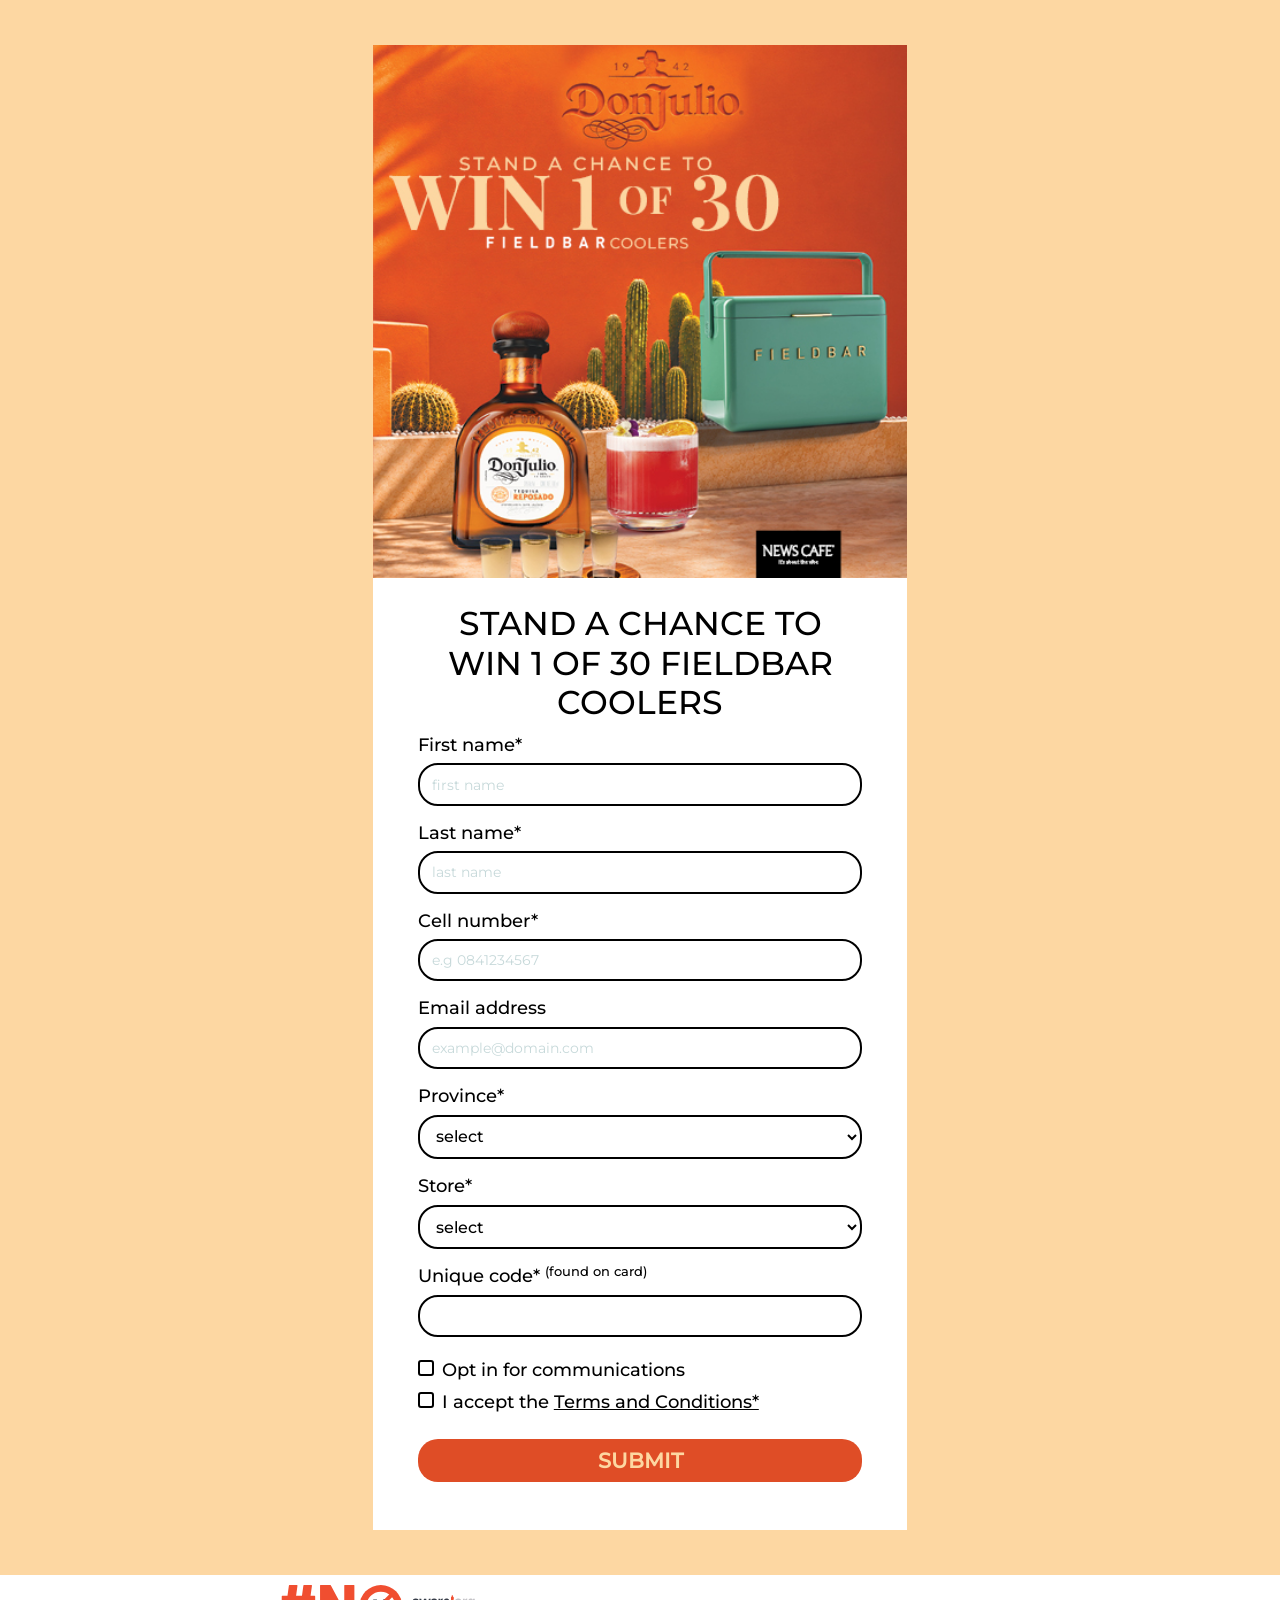
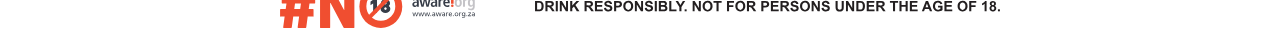
==== commit f868be9c: "Update form.html" ====
--- a/form.html
+++ b/form.html
@@ -34,7 +34,7 @@
                             <div class="col col-lg col-md col-sm">
 </div>
                             <div class="col-10 col-lg-10 col-md-10 col-sm-10">
-                                <h2>STAND A CHANCE TO WIN 1 OF 30 FIELDBAR COOLER</h2>
+                                <h2>STAND A CHANCE TO WIN 1 OF 30 FIELDBAR COOLERS</h2>
                                 <form role="form">
                                     <div class="mb-1">
                                         <label for="firstName">First name*</label>
